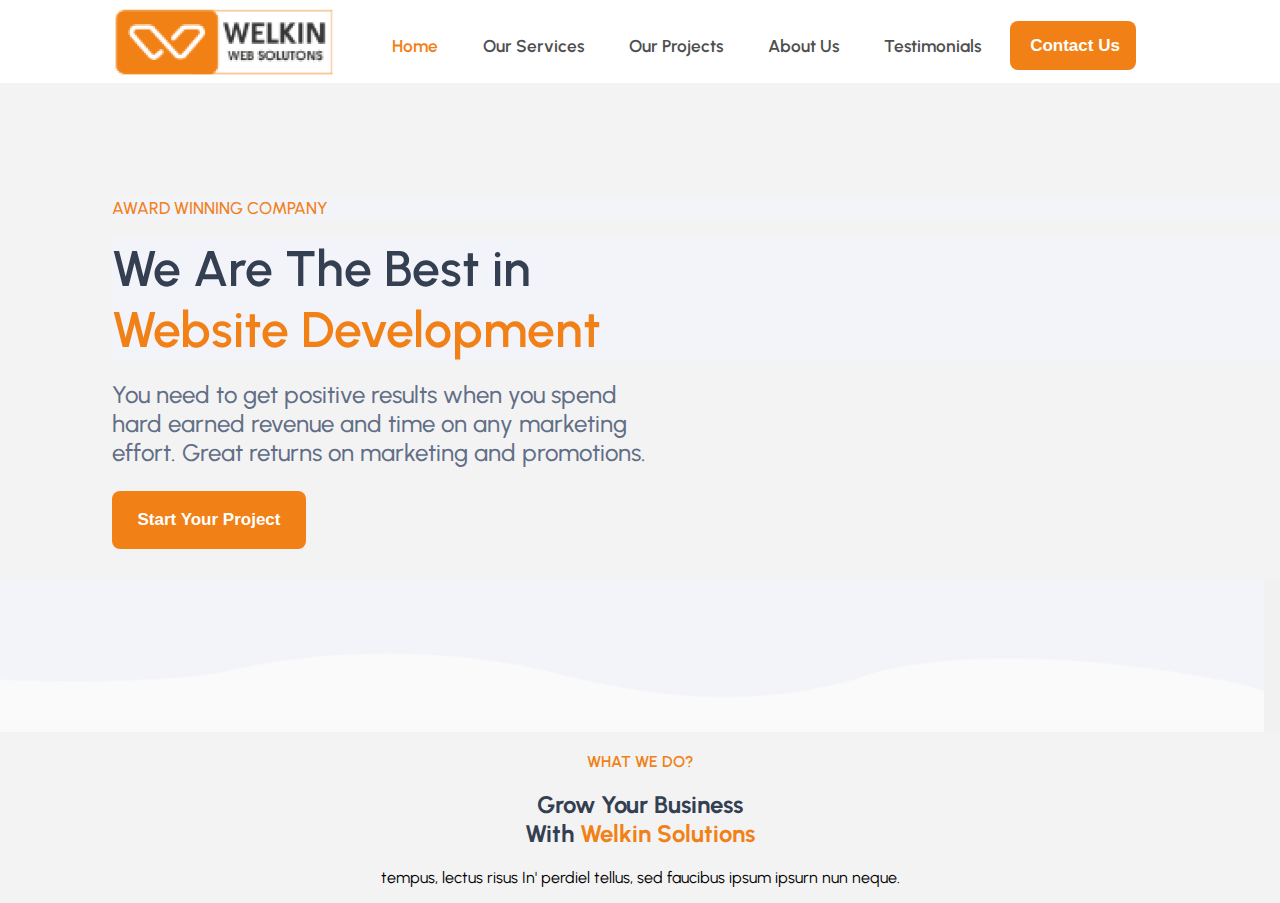
==== index.html @ 24c286eb "added styles" ====
<!DOCTYPE html>
<html>
    <head>
        <title>Sample Portfolio</title>
        
        <link rel="stylesheet" href="css/style.css" >

        <link rel="preconnect" href="https://fonts.googleapis.com">
        <link rel="preconnect" href="https://fonts.gstatic.com" crossorigin>
        <link href="https://fonts.googleapis.com/css2?family=Urbanist:ital,wght@0,100..900;1,100..900&display=swap" rel="stylesheet">

        <link rel="preconnect" href="https://fonts.googleapis.com">
        <link rel="preconnect" href="https://fonts.gstatic.com" crossorigin>
        <link href="https://fonts.googleapis.com/css2?family=Urbanist:ital,wght@0,600;1,600&display=swap" rel="stylesheet">
    </head>
    <body>
        <div id="menu-bar-container">

        <div class="top-nav">
        <img id="welkin-img" src="images/welkins-logo.png" alt="welkins-logo">
        
            <a style="padding:4px; margin-top: 17px; margin-right:140px; border-bottom: none;" href="#contact"> <button id="cont-btn" > Contact Us </button> </a>
            <a href="#testimonials"> Testimonials </a>
            <a href="#about"> About Us </a>
            <a href="#projects"> Our Projects </a>
            <a href="#services"> Our Services </a>
            <a style="color: #F18116" href="#home"> Home </a>
           
        </div>
        </div>
        <h3 id="award">AWARD WINNING COMPANY</h3>
      
        <h1 id="heading1">We Are The Best in</h1>
        <h1 id="heading2">Website Development</h1>
        
        <p id="para1">You need to get positive results when you spend<br> hard earned revenue and time on any marketing
        <br> effort. Great returns on marketing and promotions.</p>
        <a><button id="start-project-btn"> Start Your Project </button></a>

      
        <img id="cloud-png" src="images/cloud.PNG">
      
        <h3 id="head-what"> WHAT WE DO?</h3>
        <h2 id="center-grow"> Grow Your Business <br> With <span style="color: #F18116;"> Welkin Solutions</span></h2>
        <p id="para-tempus">tempus, lectus risus In' perdiel tellus, sed faucibus ipsum ipsurn nun neque.</p>
    </body>
</html>
---- css/style.css ----
body{
    margin: 0;
}

#award, #heading1, #heading2, #start{
    background-color: rgb(243, 243, 250);
}
body{
    font-family: "Urbanist", sans-serif;
    font-optical-sizing: auto;
    font-style: normal;
    }
.top-nav, #cont-btn{
    font-weight: 620;  
    font-size: 17.3px;
    color: rgb(49, 47, 47);
}
.top-nav a{
    text-decoration: none;
    float: right;
    margin: auto;
    padding-right: 24px;
    padding-left: 20px;
    padding-top: 24px;
    padding-bottom: 26px;
    margin-top: 12px;
    margin-right: 1px;

}
.top-nav{
    position:absolute;
    top: 0;
    list-style-type: none;
    z-index: -1;
    overflow: hidden;
    width: 100%;
    height: 83px;
    display: block;
    background-color: white;
    margin-right: 100px;
}
.top-nav a:hover{
    border-bottom: solid;
    border-width: 1px;
 
}
.top-nav a:link{
    color: rgb(80, 79, 79);
}
.top-nav a:visited{
    color:rgb(80, 79, 79);
}
.top-nav a:hover{
    color: #F18116;
}
#cont-btn{
    border: none;
    font-size: 17px;
    height: 49px;
    width: 126px;
    padding-left: 10px; 
    border-radius: 8px;
    background-color: #F18116;
    color: white;
}
#cont-btn:hover{
    text-decoration: none;
    cursor: pointer;
    animation:ease-out ;
    box-shadow: 0px 8px 10px 0px rgb(216, 215, 215);
}
#welkin-img {
    position: absolute;
    margin-left: 112px;
    margin-top: 8px;
}
body{
    background-color: #f3f3f4 ;
}
#award{
    color: #F18116;
    margin-top: 198px;
    margin-left: 112px;
    margin-bottom: 20px;
    font-weight: 510;
    font-size: 17px;
    
}
#heading1, #heading2{

  font-weight: 600;
  font-size: 50px;
  margin-left: 112px;
 
}
#heading1{
    color: rgb(52, 63, 82);
    padding-bottom: 0;
    margin-bottom: 0;
    margin-top: 5px;
  
}
#heading2{
    color: #F18116;
    padding-top: 0;
    margin-top: 0;
    margin-bottom: 20px;
}
#para1{
    margin-left: 112px;
    margin-top: 0px;

    width: 535px;
    font-size: 24px;
    font-family: "Urbanist", sans-serif;
    font-optical-sizing: auto;
    font-weight: 460;
    font-style: normal;
    color:#616e85 ;
}
#cloud-png{
    margin-top: 30px;
    width: 100%;
}
#start-project-btn{
    margin-left: 112px;
    border-radius: 8px;
    border: none;
    background-color: #F18116;
    color: white;
    height:58px;
    width: 194px;
    font-size: 17px;
    font-weight: 620;  
   
}
#start-project-btn:hover{
    cursor: pointer;
}
#head-what{
    text-align: center;
    color: #F18116;
    font-size: 15.8px;
    font-weight: 600;
}
#center-grow{
    text-align: center;
    color:rgb(52, 63, 82) ;
}
#para-tempus{
    text-align: center;
}
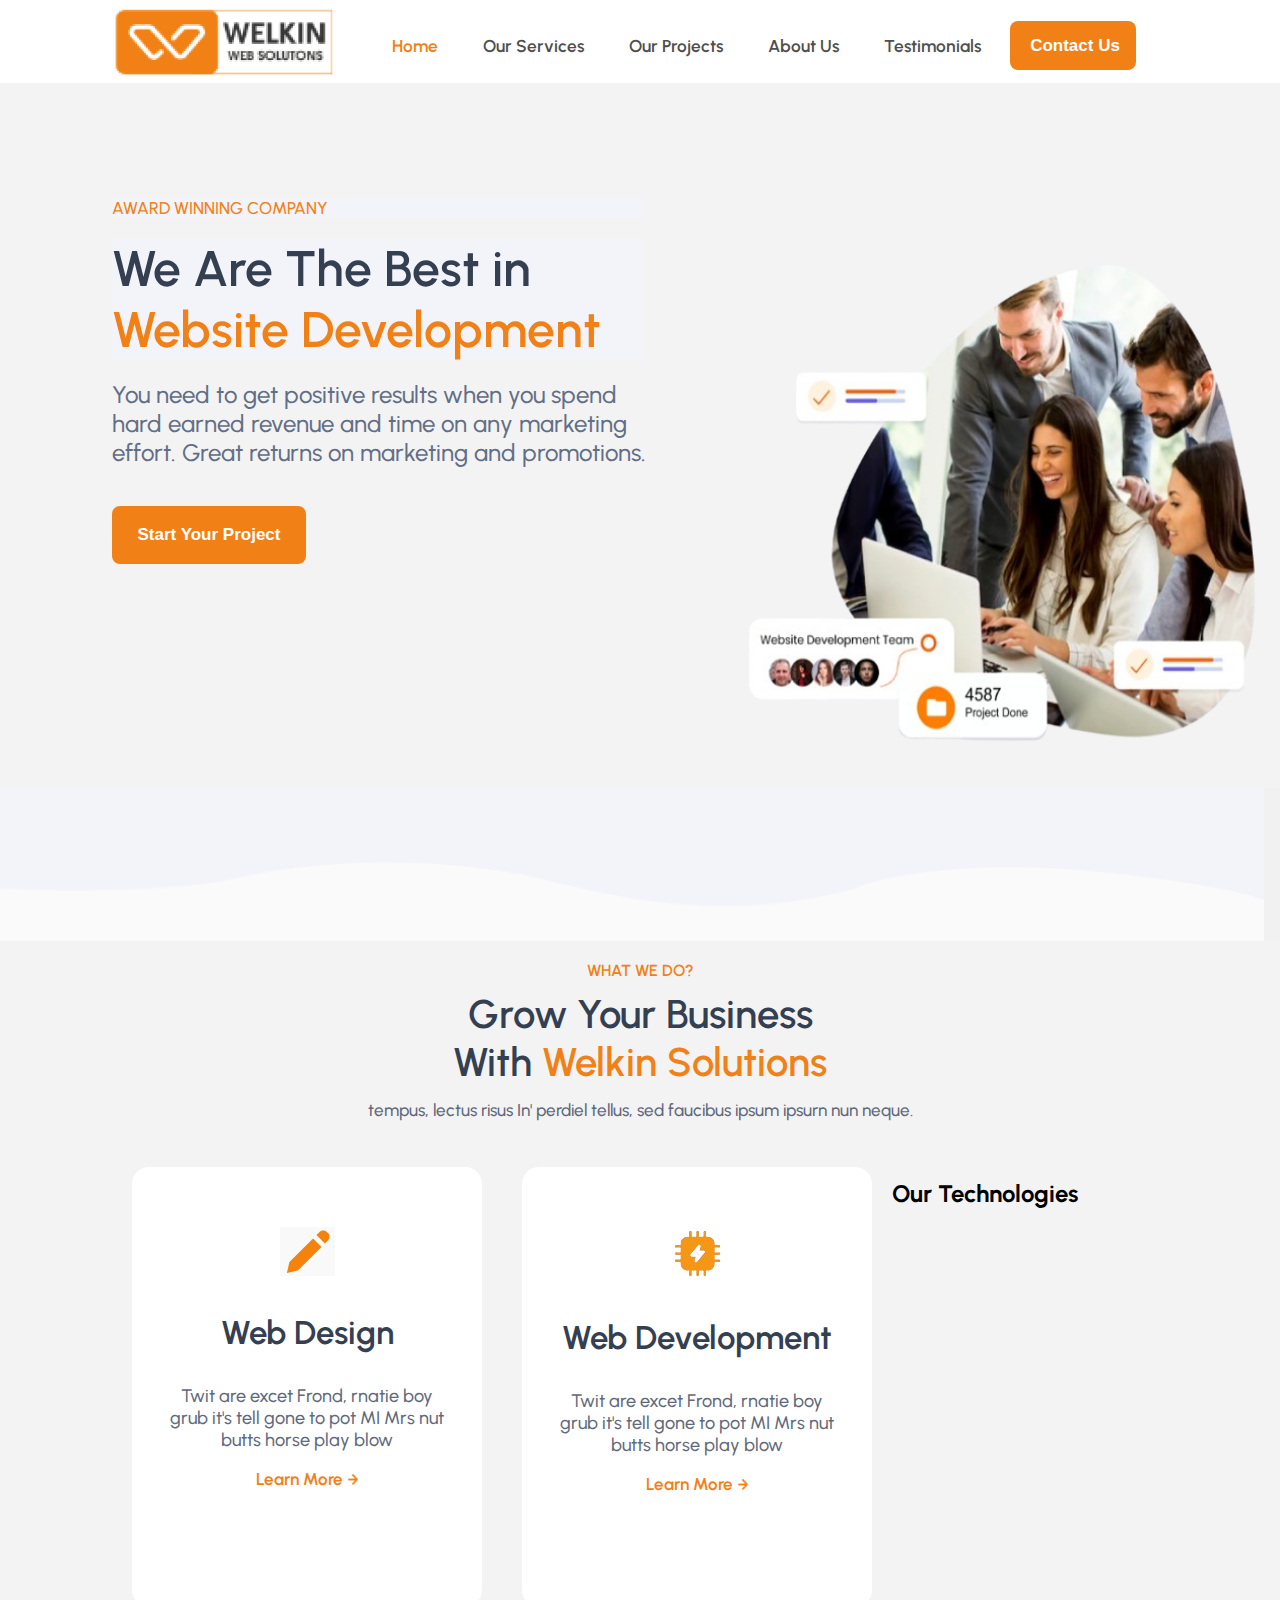
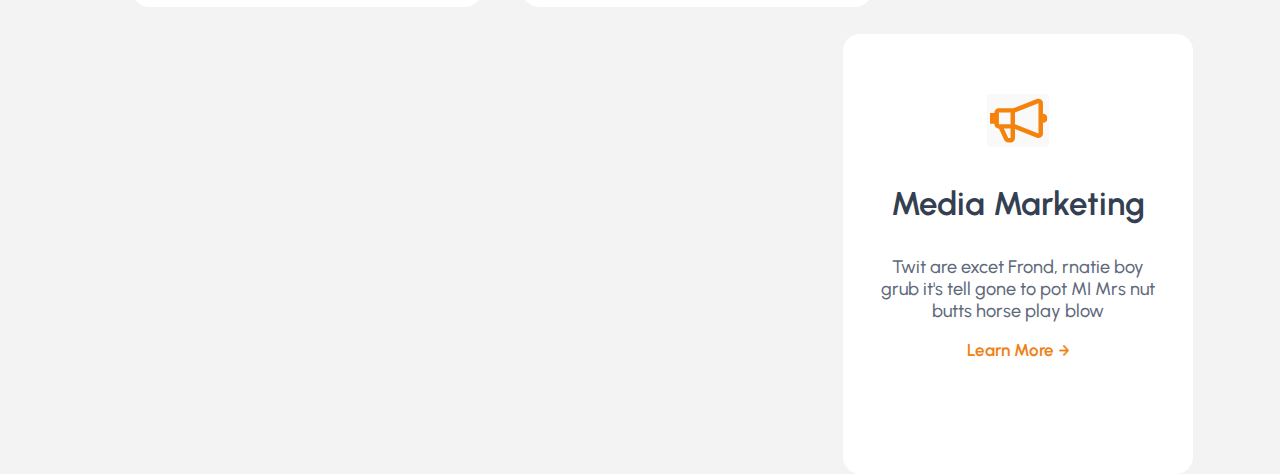
==== commit 87259f2a: "added html and css" ====
--- a/index.html
+++ b/index.html
@@ -1,47 +1,95 @@
 <!DOCTYPE html>
 <html>
-    <head>
-        <title>Sample Portfolio</title>
-        
-        <link rel="stylesheet" href="css/style.css" >
 
-        <link rel="preconnect" href="https://fonts.googleapis.com">
-        <link rel="preconnect" href="https://fonts.gstatic.com" crossorigin>
-        <link href="https://fonts.googleapis.com/css2?family=Urbanist:ital,wght@0,100..900;1,100..900&display=swap" rel="stylesheet">
+<head>
+    <title>WELKINS Website</title>
 
-        <link rel="preconnect" href="https://fonts.googleapis.com">
-        <link rel="preconnect" href="https://fonts.gstatic.com" crossorigin>
-        <link href="https://fonts.googleapis.com/css2?family=Urbanist:ital,wght@0,600;1,600&display=swap" rel="stylesheet">
-    </head>
-    <body>
-        <div id="menu-bar-container">
+    <link rel="stylesheet" href="css/style.css">
+
+    <link rel="preconnect" href="https://fonts.googleapis.com">
+    <link rel="preconnect" href="https://fonts.gstatic.com" crossorigin>
+    <link href="https://fonts.googleapis.com/css2?family=Urbanist:ital,wght@0,100..900;1,100..900&display=swap"
+        rel="stylesheet">
+
+    <link rel="preconnect" href="https://fonts.googleapis.com">
+    <link rel="preconnect" href="https://fonts.gstatic.com" crossorigin>
+    <link href="https://fonts.googleapis.com/css2?family=Urbanist:ital,wght@0,600;1,600&display=swap" rel="stylesheet">
+</head>
+
+<body>
+    <div id="menu-bar-container">
 
         <div class="top-nav">
-        <img id="welkin-img" src="images/welkins-logo.png" alt="welkins-logo">
-        
-            <a style="padding:4px; margin-top: 17px; margin-right:140px; border-bottom: none;" href="#contact"> <button id="cont-btn" > Contact Us </button> </a>
+            <img id="welkin-img" src="images/welkins-logo.png" alt="welkins-logo">
+
+            <a style="padding:4px; margin-top: 17px; margin-right:140px; border-bottom: none;" href="#contact"> <button
+                    id="cont-btn"> Contact Us </button> </a>
             <a href="#testimonials"> Testimonials </a>
             <a href="#about"> About Us </a>
             <a href="#projects"> Our Projects </a>
             <a href="#services"> Our Services </a>
             <a style="color: #F18116" href="#home"> Home </a>
-           
+
         </div>
+    </div>
+
+    <section class="head-discp">
+        <div>
+            <h3 id="award">AWARD WINNING COMPANY</h3>
+            <img id="img-main" src="images/main-pic.png"> 
+            <h1 id="heading1">We Are The Best in</h1>
+            <h1 id="heading2">Website Development</h1>
+
+            <p id="para1">You need to get positive results when you spend<br> hard earned revenue and time on any
+                marketing
+                <br> effort. Great returns on marketing and promotions.
+            </p>
+            <a href="#start-project"><button id="start-project-btn"> Start Your Project </button></a>
+            
+            <img id="cloud-png" src="images/cloud.PNG">
         </div>
-        <h3 id="award">AWARD WINNING COMPANY</h3>
-      
-        <h1 id="heading1">We Are The Best in</h1>
-        <h1 id="heading2">Website Development</h1>
-        
-        <p id="para1">You need to get positive results when you spend<br> hard earned revenue and time on any marketing
-        <br> effort. Great returns on marketing and promotions.</p>
-        <a><button id="start-project-btn"> Start Your Project </button></a>
-
-      
-        <img id="cloud-png" src="images/cloud.PNG">
-      
+    </section>
+    <section class="para-boxes">
         <h3 id="head-what"> WHAT WE DO?</h3>
         <h2 id="center-grow"> Grow Your Business <br> With <span style="color: #F18116;"> Welkin Solutions</span></h2>
         <p id="para-tempus">tempus, lectus risus In' perdiel tellus, sed faucibus ipsum ipsurn nun neque.</p>
-    </body>
+
+        <div class="box-cols">
+            <div class="col-box1">
+                <a class="learn-link" href="#learn-more1">
+                    <img id="img-pen" src="images/pencil-img.PNG" alt="">
+                    <h3 class="head3">Web Design</h3>
+                    <p class="box-para">Twit are excet Frond, rnatie boy grub it's tell gone to pot MI Mrs nut butts
+                        horse play blow </p>
+                    Learn More <img class="arrow-img" src="images/right-arrow.PNG">
+                </a>
+            </div>
+            <div class="col-box2">
+                <a class="learn-link" href="#learn-more2">
+                    <img id="img-circuit" src="images/devp-img.png" alt="">
+                    <h3 class="head3">Web Development</h3>
+                    <p class="box-para">Twit are excet Frond, rnatie boy grub it's tell gone to pot MI Mrs nut butts
+                        horse play blow </p>
+                    Learn More <img class="arrow-img" src="images/right-arrow.PNG">
+                </a>
+            </div>
+            <div class="col-box3">
+                <a class="learn-link" href="#learn-more3">
+                    <img id="img-spker" src="images/speaker-img.PNG" alt="">
+                    <h3 class="head3">Media Marketing</h3>
+                    <p class="box-para">Twit are excet Frond, rnatie boy grub it's tell gone to pot MI Mrs nut butts
+                        horse play blow </p>
+                    Learn More <img class="arrow-img" src="images/right-arrow.PNG">
+                </a>
+            </div>
+
+        </div>
+    </section> <br>
+    <section class="tech-para">
+        <div>
+            <h2 id="our-tech"> Our Technologies </h2>
+        </div>
+    </section>
+</body>
+
 </html>--- a/css/style.css
+++ b/css/style.css
@@ -1,21 +1,28 @@
-body{
+body {
     margin: 0;
 }
 
-#award, #heading1, #heading2, #start{
+#award,
+#heading1,
+#heading2,
+#start {
     background-color: rgb(243, 243, 250);
 }
-body{
+
+body {
     font-family: "Urbanist", sans-serif;
     font-optical-sizing: auto;
     font-style: normal;
-    }
-.top-nav, #cont-btn{
-    font-weight: 620;  
+}
+
+.top-nav,
+#cont-btn {
+    font-weight: 620;
     font-size: 17.3px;
     color: rgb(49, 47, 47);
 }
-.top-nav a{
+
+.top-nav a {
     text-decoration: none;
     float: right;
     margin: auto;
@@ -27,8 +34,9 @@
     margin-right: 1px;
 
 }
-.top-nav{
-    position:absolute;
+
+.top-nav {
+    position: absolute;
     top: 0;
     list-style-type: none;
     z-index: -1;
@@ -39,74 +47,89 @@
     background-color: white;
     margin-right: 100px;
 }
-.top-nav a:hover{
+
+.top-nav a:hover {
     border-bottom: solid;
     border-width: 1px;
- 
-}
-.top-nav a:link{
+
+}
+
+.top-nav a:link {
     color: rgb(80, 79, 79);
 }
-.top-nav a:visited{
-    color:rgb(80, 79, 79);
-}
-.top-nav a:hover{
-    color: #F18116;
-}
-#cont-btn{
+
+.top-nav a:visited {
+    color: rgb(80, 79, 79);
+}
+
+.top-nav a:hover {
+    color: #F18116;
+}
+
+#cont-btn {
     border: none;
     font-size: 17px;
     height: 49px;
     width: 126px;
-    padding-left: 10px; 
+    padding-left: 10px;
     border-radius: 8px;
     background-color: #F18116;
     color: white;
 }
-#cont-btn:hover{
+
+#cont-btn:hover,
+#start-project-btn:hover {
     text-decoration: none;
     cursor: pointer;
-    animation:ease-out ;
+    animation: ease-out;
     box-shadow: 0px 8px 10px 0px rgb(216, 215, 215);
 }
+
 #welkin-img {
     position: absolute;
     margin-left: 112px;
     margin-top: 8px;
 }
-body{
-    background-color: #f3f3f4 ;
-}
-#award{
+
+body {
+    background-color: #f3f3f4;
+}
+
+#award {
     color: #F18116;
     margin-top: 198px;
     margin-left: 112px;
     margin-bottom: 20px;
     font-weight: 510;
     font-size: 17px;
-    
-}
-#heading1, #heading2{
-
-  font-weight: 600;
-  font-size: 50px;
-  margin-left: 112px;
- 
-}
-#heading1{
+width: 532px;
+}
+
+#heading1,
+#heading2 {
+    width: 532px;
+    font-weight: 600;
+    font-size: 50px;
+    margin-left: 112px;
+
+}
+
+#heading1 {
     color: rgb(52, 63, 82);
     padding-bottom: 0;
     margin-bottom: 0;
     margin-top: 5px;
-  
-}
-#heading2{
+
+}
+
+#heading2 {
     color: #F18116;
     padding-top: 0;
     margin-top: 0;
     margin-bottom: 20px;
 }
-#para1{
+
+#para1 {
     margin-left: 112px;
     margin-top: 0px;
 
@@ -116,39 +139,129 @@
     font-optical-sizing: auto;
     font-weight: 460;
     font-style: normal;
-    color:#616e85 ;
-}
-#cloud-png{
+    color: #616e85;
+}
+
+#img-main{
+    float: right;
+    width: 550px;
+    height: 520px;
+}
+#cloud-png {
     margin-top: 30px;
     width: 100%;
 }
-#start-project-btn{
-    margin-left: 112px;
+
+#start-project-btn {
+    margin-left: 112px;
+    margin-top: 15px;
     border-radius: 8px;
     border: none;
     background-color: #F18116;
     color: white;
-    height:58px;
+    height: 58px;
     width: 194px;
     font-size: 17px;
-    font-weight: 620;  
+    font-weight: 620;
+
+}
+
+#start-project-btn:hover {
+    cursor: pointer;
+}
+
+#head-what {
+    text-align: center;
+    color: #F18116;
+    font-size: 16px;
+    font-weight: 600;
+    margin-bottom: 2px;
+}
+
+#center-grow {
+    text-align: center;
+    color: rgb(52, 63, 82);
+    font-size: 40px;
+    font-weight: 585;
+    margin-top: 10px;
+    margin-bottom: 7px;
+}
+
+#para-tempus {
+    text-align: center;
+    color: rgb(96, 105, 123);
+    font-weight: 500;
+    font-size: 17.1px;
+    margin-top: 14px;
+
+}
+.para-boxes{
+    
+}
+.box-cols {
+    margin: 20px;
+}
+
+.col-box1,
+.col-box2,
+.col-box3 {
+    width: 290px;
+    height: 320px;
+    text-align: center;
+    background-color: white;
+    padding: 40px;
+    margin-top: 27px;
+    border-radius: 17px;
+    padding-left: 30px;
+    padding-right: 30px;
+    padding-top: 60px;
+    padding-bottom: 60px;
    
 }
-#start-project-btn:hover{
+.col-box1:hover, .col-box2:hover,
+.col-box3:hover {
+    animation: rotate 1s linear;
     cursor: pointer;
 }
-#head-what{
-    text-align: center;
-    color: #F18116;
-    font-size: 15.8px;
-    font-weight: 600;
-}
-#center-grow{
-    text-align: center;
-    color:rgb(52, 63, 82) ;
-}
-#para-tempus{
-    text-align: center;
-}
-
-
+.col-box1 {
+    float: left;
+    margin-right: 20px;
+    margin-left: 112px;
+}
+
+.col-box2 {
+    float: left;
+    margin-right: 20px;
+    margin-left: 20px;
+}
+
+.col-box3 {
+    float: right;
+    margin-left: 20px;
+    margin-right: 67px;
+
+}
+.img-pen, .img-circuit, .img-skper{
+    height: 20px;
+    width: 20px;
+}
+.head3{
+    font-size: 33px;
+    color:rgb(52, 63, 82);
+    font-weight: 625;
+}
+.box-para{
+    color: rgb(96, 105, 123);
+    font-size: 18.1px;
+    font-weight: 475;
+}
+.learn-link{
+    text-decoration: none;
+    color: #F18116;
+    font-size: 17px;
+    font-weight: 620;
+}
+.arrow-img{
+    height: 11px;
+    width: 11px;
+}
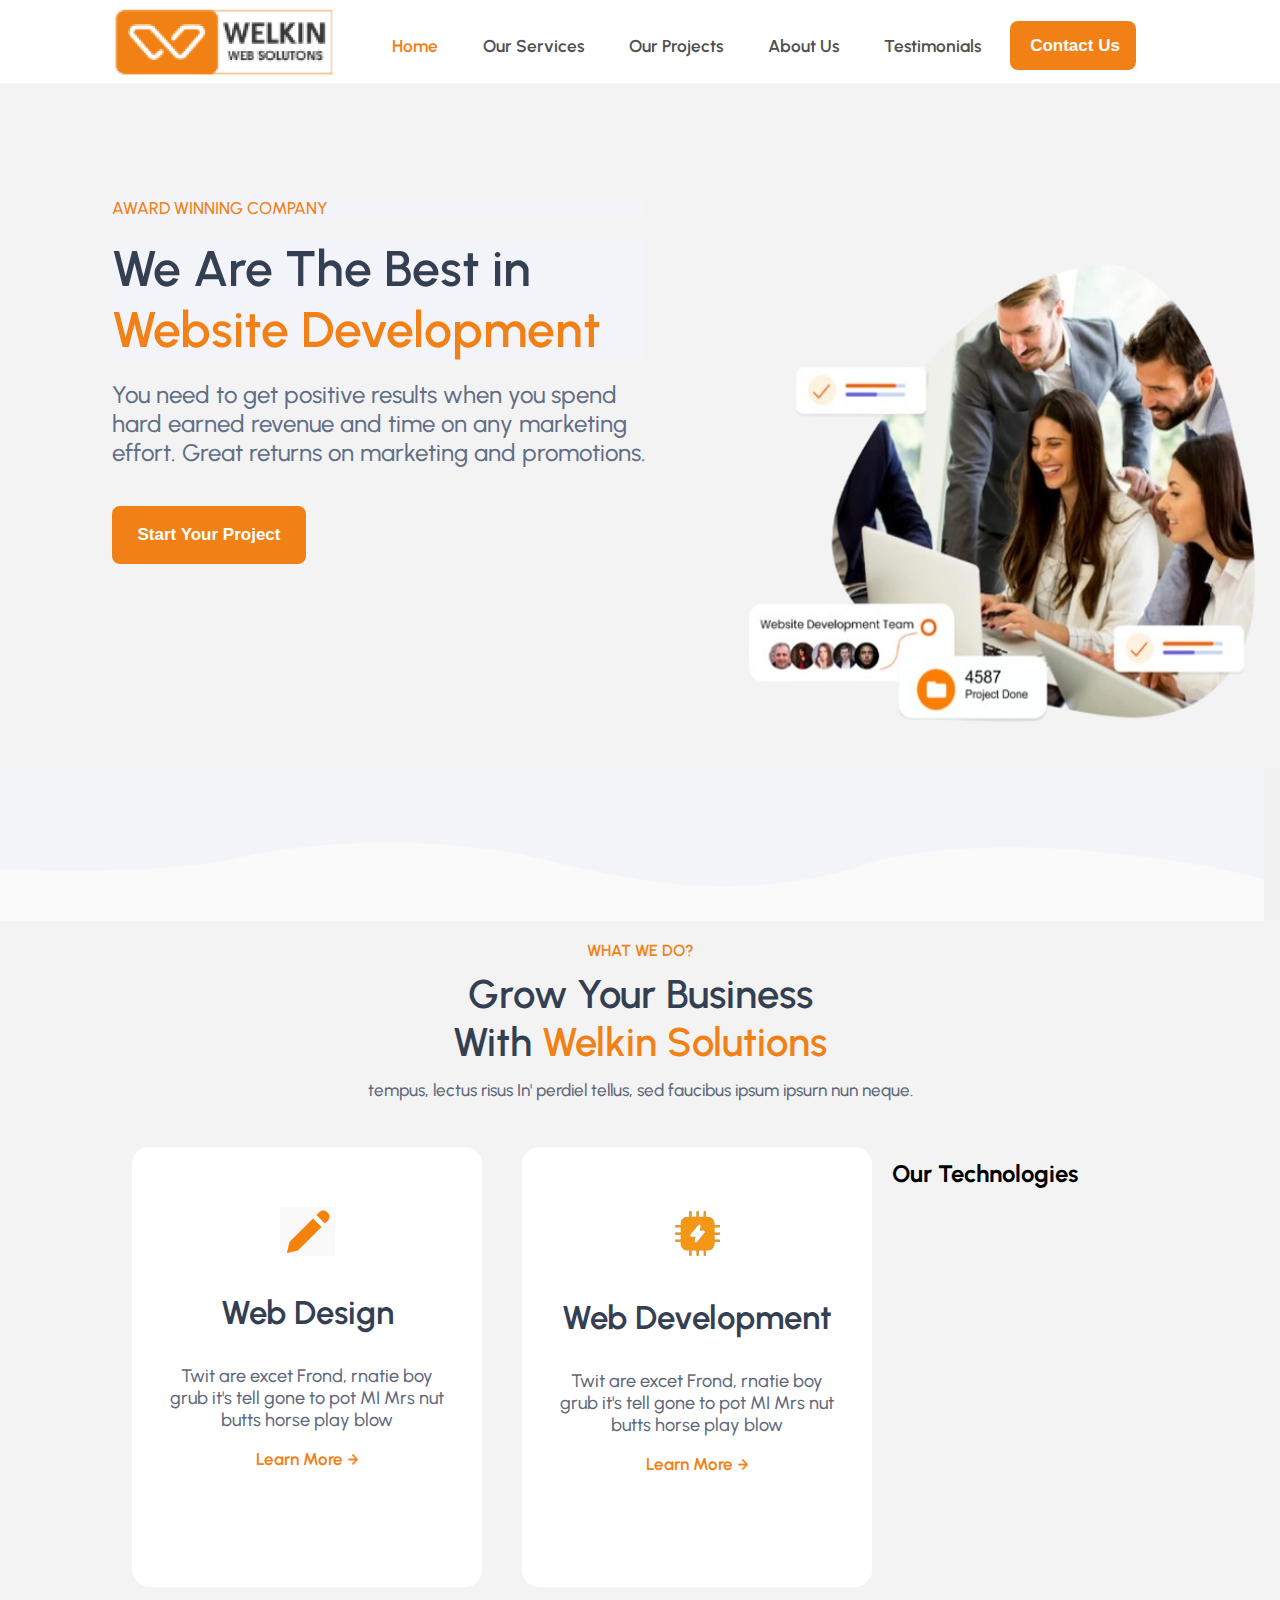
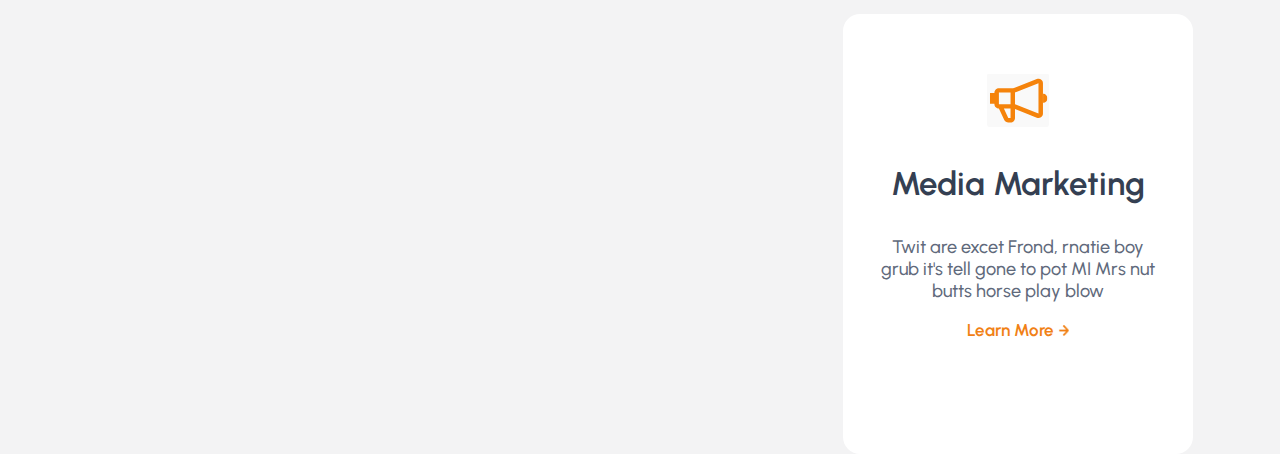
==== commit 9826e7db: "changes" ====
--- a/index.html
+++ b/index.html
@@ -2,7 +2,7 @@
 <html>
 
 <head>
-    <title>WELKINS Website</title>
+    <title>Welkins Website</title>
 
     <link rel="stylesheet" href="css/style.css">
 
@@ -36,7 +36,7 @@
     <section class="head-discp">
         <div>
             <h3 id="award">AWARD WINNING COMPANY</h3>
-            <img id="img-main" src="images/main-pic.png"> 
+            <img id="img-main" src="images/main-pic.png">
             <h1 id="heading1">We Are The Best in</h1>
             <h1 id="heading2">Website Development</h1>
 
@@ -45,10 +45,10 @@
                 <br> effort. Great returns on marketing and promotions.
             </p>
             <a href="#start-project"><button id="start-project-btn"> Start Your Project </button></a>
-            
-            <img id="cloud-png" src="images/cloud.PNG">
+
         </div>
     </section>
+    <img id="cloud-png" src="images/cloud.PNG">
     <section class="para-boxes">
         <h3 id="head-what"> WHAT WE DO?</h3>
         <h2 id="center-grow"> Grow Your Business <br> With <span style="color: #F18116;"> Welkin Solutions</span></h2>
--- a/css/style.css
+++ b/css/style.css
@@ -94,7 +94,9 @@
 body {
     background-color: #f3f3f4;
 }
-
+.head-discp{
+    align-items: center;
+}
 #award {
     color: #F18116;
     margin-top: 198px;
@@ -145,7 +147,7 @@
 #img-main{
     float: right;
     width: 550px;
-    height: 520px;
+    height: 500px;
 }
 #cloud-png {
     margin-top: 30px;
